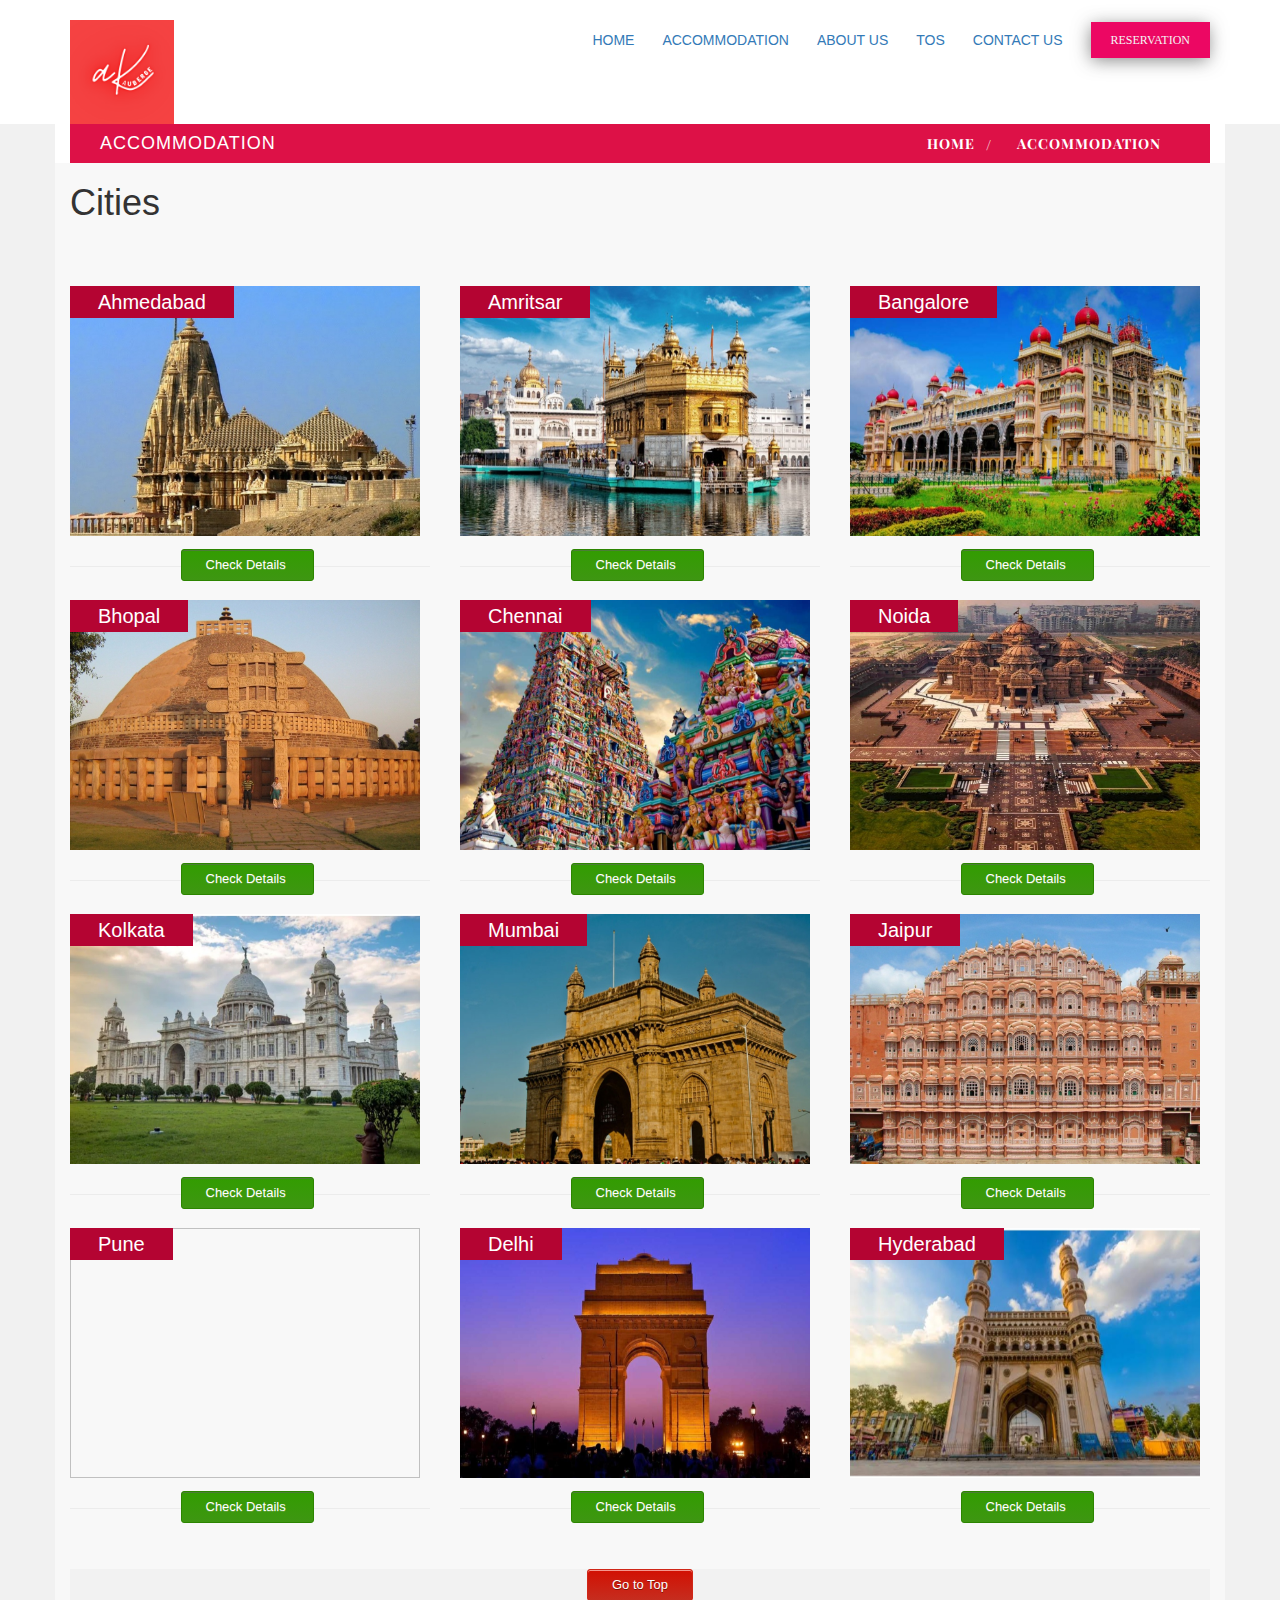
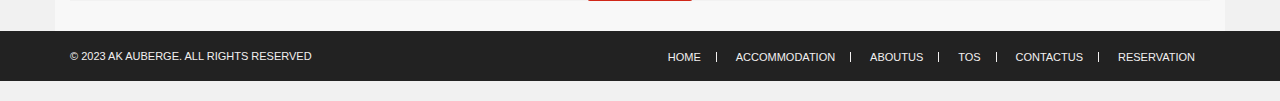
==== accommodation.html @ ff106b87 "Add files via upload" ====
<!DOCTYPE html>
<html lang="en">

<head>
    <meta charset="utf-8">
    <meta name="viewport" content="width=device-width, initial-scale=1">
    <title>Accomodation</title>

    <!-- Google/Custom font -->
    <link
        href='http://fonts.googleapis.com/css?family=Lato:400,100,100italic,300,300italic,400italic,700,700italic,900,900italic'
        rel='stylesheet' type='text/css'>
    <link href='http://fonts.googleapis.com/css?family=Playfair+Display:400,700,900,400italic,700italic,900italic'
        rel='stylesheet' type='text/css'>


    <!-- Bootstrap css -->
    <link rel="stylesheet" href="https://maxcdn.bootstrapcdn.com/bootstrap/3.3.7/css/bootstrap.min.css">

    <!-- Font awesome css -->
    <link rel="stylesheet" href="https://cdnjs.cloudflare.com/ajax/libs/font-awesome/4.7.0/css/font-awesome.min.css">
    <link rel="stylesheet" href="css/style.css">

    <!-- Favicons -->
    <link rel="apple-touch-icon-precomposed" href="img/apple-touch-icon-precomposed.png">
    <link rel="shortcut icon" type="image/png" href="img/favi-con.png" />
</head>

<body>

    <header class="header_area" style="background-color: white;">
        <div class="header_bottom">
            <div class="container">
                <div class="main_header">
                    <div class="row">
                        <div class="col-md-3 col-sm-2">
                            <div class="logo">
                                <a href="index.html"><img src="images/aK (1).png" alt="Site Logo" width="104"
                                        height="104"></a>
                            </div>
                        </div>
                        <div class="col-md-9 col-sm-10 nav_area">
                            <nav class="main_menu">
                                <div class="navbar-collapse collapse">
                                    <ul class="nav navbar-nav navbar-right">
                                        <li><a href="index.html">Home</a></li>
                                        <li><a href="accommodation.html">Accommodation</a></li>
                                        <li><a href="AboutUs.html">About Us</a></li>
                                        <li><a href="ContactInfoAndTOS.html">ToS</a></li>

                                        <li><a href="Location&ContactUs.html">Contact Us</a></li>
                                        <li><a href="Reservation.html">Reservation</a></li>
                                    </ul>
                                </div>
                            </nav>

                        </div>
                    </div>
                </div>
            </div>
        </div>

    </header>

    <div class="container" style="background-color: white;padding:0;">

        <section class="breadcrumb_area">
            <div class="container">

                <div class="back_nav">
                    <div class="col-sm-5">
                        <h2>accommodation</h2>
                    </div>
                    <div class="col-sm-7">
                        <ul class="text_a_r" style="text-align: right;">
                            <li><a href="index.html">Home</a></li>
                            <li>Accommodation</li>
                        </ul>
                    </div>
                </div>
            </div>
        </section>
        <section class="roomArea">
            <div class="container">
                <div class="row">
                    <div class="col-md-12">
                        <div class="shead">
                            <h1>Cities</h1>
                        </div>
                    </div>
                </div>
                <div class="row">

                    <div class="all_rooms">
                        <!-- Single Room Item Start -->
                        <div class="col-md-4 col-sm-6">
                            <div class="single_room_item">
                                <div class="room_photo">
                                    <img src="images/ahmedabad.jpg" alt="" width="350" height="250">
                                    <div class="room-title">
                                        <h3>Ahmedabad</h3>
                                    </div>
                                    <div class="photo_cap">
                                        <a href="hotels.html?city=ahmedabad" class="lightbox" data-gall="gall-room"><i
                                                class="glyphicon glyphicon-search"></i></a>
                                    </div>
                                </div>
                                <div class="ttl-link">
                                    <a href="hotels.html?city=ahmedabad">Check Details <img src="img/icon_calendar.png"
                                            alt=""></a>
                                </div>
                            </div>
                        </div>
                        <!-- Single Room Item End -->

                        <!-- Single Room Item Start -->
                        <div class="col-md-4 col-sm-6">
                            <div class="single_room_item">
                                <div class="room_photo">
                                    <img src="images/amritsar.jpg" alt="" width="350" height="250">
                                    <div class="room-title">
                                        <h3>Amritsar</h3>
                                    </div>
                                    <div class="photo_cap">
                                        <a href="hotels.html?city=amritsar" class="lightbox" data-gall="gall-room"><i
                                                class="glyphicon glyphicon-search"></i></a>
                                    </div>
                                </div>
                                <div class="ttl-link">
                                    <a href="hotels.html?city=amritsar">Check Details <img src="img/icon_calendar.png"
                                            alt=""></a>
                                </div>
                            </div>
                        </div>
                        <!-- Single Room Item End -->

                        <!-- Single Room Item Start -->
                        <div class="col-md-4 col-sm-6">
                            <div class="single_room_item">
                                <div class="room_photo">
                                    <img src="images/banglore.jpg" alt="" width="350" height="250">
                                    <div class="room-title">
                                        <h3>Bangalore</h3>
                                    </div>
                                    <div class="photo_cap">
                                        <a href="hotels.html?city=bangalore" class="lightbox" data-gall="gall-room"><i
                                                class="glyphicon glyphicon-search"></i></a>
                                    </div>
                                </div>
                                <div class="ttl-link">
                                    <a href="hotels.html?city=bangalore">Check Details <img src="img/icon_calendar.png"
                                            alt=""></a>
                                </div>
                            </div>
                        </div>
                        <!-- Single Room Item End -->

                        <!-- Single Room Item Start -->
                        <div class="col-md-4 col-sm-6">
                            <div class="single_room_item">
                                <div class="room_photo">
                                    <img src="images/bhopal.jpg" alt="" width="350" height="250">
                                    <div class="room-title">
                                        <h3>Bhopal</h3>
                                    </div>
                                    <div class="photo_cap">
                                        <a href="hotels.html?city=bhopal" class="lightbox" data-gall="gall-room"><i
                                                class="glyphicon glyphicon-search"></i></a>
                                    </div>
                                </div>
                                <div class="ttl-link">
                                    <a href="hotels.html?city=bhopal">Check Details <img src="img/icon_calendar.png"
                                            alt=""></a>
                                </div>
                            </div>
                        </div>
                        <!-- Single Room Item End -->

                        <!-- Single Room Item Start -->
                        <div class="col-md-4 col-sm-6">
                            <div class="single_room_item">
                                <div class="room_photo">
                                    <img src="images/chennai.jpg" alt="" width="350" height="250">
                                    <div class="room-title">
                                        <h3>Chennai</h3>
                                    </div>
                                    <div class="photo_cap">
                                        <a href="hotels.html?city=chennai" class="lightbox" data-gall="gall-room"><i
                                                class="glyphicon glyphicon-search"></i></a>
                                    </div>
                                </div>
                                <div class="ttl-link">
                                    <a href="hotels.html?city=chennai">Check Details <img src="img/icon_calendar.png"
                                            alt=""></a>
                                </div>
                            </div>
                        </div>
                        <!-- Single Room Item End -->

                        <!-- Single Room Item Start -->
                        <div class="col-md-4 col-sm-6">
                            <div class="single_room_item">
                                <div class="room_photo">
                                    <img src="images/Noida.jpg" alt="" width="350" height="250">
                                    <div class="room-title">
                                        <h3>Noida</h3>
                                    </div>
                                    <div class="photo_cap">
                                        <a href="hotels.html?city=noida" class="lightbox" data-gall="gall-room"><i
                                                class="glyphicon glyphicon-search"></i></a>
                                    </div>
                                </div>
                                <div class="ttl-link">
                                    <a href="hotels.html?city=noida">Check Details <img src="img/icon_calendar.png"
                                            alt=""></a>
                                </div>
                            </div>
                        </div>
                        <!-- Single Room Item End -->

                        <!-- Single Room Item Start -->
                        <div class="col-md-4 col-sm-6">
                            <div class="single_room_item">
                                <div class="room_photo">
                                    <img src="images/kolkata.jpg" alt="" width="350" height="250">
                                    <div class="room-title">
                                        <h3>Kolkata</h3>
                                    </div>
                                    <div class="photo_cap">
                                        <a href="hotels.html?city=kolkata" class="lightbox" data-gall="gall-room"><i
                                                class="glyphicon glyphicon-search"></i></a>
                                    </div>
                                </div>
                                <div class="ttl-link">
                                    <a href="hotels.html?city=kolkata">Check Details <img src="img/icon_calendar.png"
                                            alt=""></a>
                                </div>
                            </div>
                        </div>
                        <!-- Single Room Item End -->

                        <!-- Single Room Item Start -->
                        <div class="col-md-4 col-sm-6">
                            <div class="single_room_item">
                                <div class="room_photo">
                                    <img src="images/mumbai.jpg" alt="" width="350" height="250">
                                    <div class="room-title">
                                        <h3>Mumbai</h3>
                                    </div>
                                    <div class="photo_cap">
                                        <a href="hotels.html?city=mumbai" class="lightbox" data-gall="gall-room"><i
                                                class="glyphicon glyphicon-search"></i></a>
                                    </div>
                                </div>
                                <div class="ttl-link">
                                    <a href="hotels.html?city=mumbai">Check Details <img src="img/icon_calendar.png"
                                            alt=""></a>
                                </div>
                            </div>
                        </div>
                        <!-- Single Room Item End -->

                        <!-- Single Room Item Start -->
                        <div class="col-md-4 col-sm-6">
                            <div class="single_room_item">
                                <div class="room_photo">
                                    <img src="images/jaipur.jpg" alt="" width="350" height="250">
                                    <div class="room-title">
                                        <h3>Jaipur</h3>
                                    </div>
                                    <div class="photo_cap">
                                        <a href="hotels.html?city=jaipur" class="lightbox" data-gall="gall-room"><i
                                                class="glyphicon glyphicon-search"></i></a>
                                    </div>
                                </div>
                                <div class="ttl-link">
                                    <a href="hotels.html?city=jaipur">Check Details <img src="img/icon_calendar.png"
                                            alt=""></a>
                                </div>
                            </div>
                        </div>
                        <!-- Single Room Item End -->

                        <!-- Single Room Item Start -->
                        <div class="col-md-4 col-sm-6">
                            <div class="single_room_item">
                                <div class="room_photo">
                                    <img src="images/pune.jpg" alt="" width="350" height="250">
                                    <div class="room-title">
                                        <h3>Pune</h3>
                                    </div>
                                    <div class="photo_cap">
                                        <a href="hotels.html?city=pune" class="lightbox" data-gall="gall-room"><i
                                                class="glyphicon glyphicon-search"></i></a>
                                    </div>
                                </div>
                                <div class="ttl-link">
                                    <a href="hotels.html?city=pune">Check Details <img src="img/icon_calendar.png"
                                            alt=""></a>
                                </div>
                            </div>
                        </div>
                        <!-- Single Room Item End -->
                        <!-- Single Room Item Start -->
                        <div class="col-md-4 col-sm-6">
                            <div class="single_room_item">
                                <div class="room_photo">
                                    <img src="images/delhi.jpg" alt="" width="350" height="250">
                                    <div class="room-title">
                                        <h3>Delhi</h3>
                                    </div>
                                    <div class="photo_cap">
                                        <a href="hotels.html?city=delhi" class="lightbox" data-gall="gall-room"><i
                                                class="glyphicon glyphicon-search"></i></a>
                                    </div>
                                </div>
                                <div class="ttl-link">
                                    <a href="hotels.html?city=delhi">Check Details <img src="img/icon_calendar.png"
                                            alt=""></a>
                                </div>
                            </div>
                        </div>
                        <!-- Single Room Item End -->
                        <!-- Single Room Item Start -->
                        <div class="col-md-4 col-sm-6">
                            <div class="single_room_item">
                                <div class="room_photo">
                                    <img src="images/hyderabad.jpg" alt="" width="350" height="250">
                                    <div class="room-title">
                                        <h3>Hyderabad</h3>
                                    </div>
                                    <div class="photo_cap">
                                        <a href="hotels.html?city=hyderabad" class="lightbox" data-gall="gall-room"><i
                                                class="glyphicon glyphicon-search"></i></a>
                                    </div>
                                </div>
                                <div class="ttl-link">
                                    <a href="hotels.html?city=hyderabad">Check Details <img src="img/icon_calendar.png"
                                            alt=""></a>
                                </div>
                            </div>
                        </div>
                        <!-- Single Room Item End -->

                        

                    </div>
                    <!--====| All Rooms End |====-->

                </div>
                <div class="row">
                    <div class="col-md-12">
                        <div class="view_all">
                            <a class="rm_btn btn-primary" role="button" href="accommodation.html">Go to Top</a>
                        </div>
                    </div>
                </div>
            </div>
        </section>

    </div>

    <footer class="footer_area">

        <div class="footer_bottom">
            <div class="container">
                <div class="row">
                    <div class="col-sm-4">
                        <p>© 2023 aK auberge. All rights reserved</p>
                    </div>
                    <div class="col-sm-8">
                        <nav class="footer_menu">
                            <ul>

                                <li><a href="index.html">Home</a></li>
                                <li><a href="accommodation.html">Accommodation</a></li>
                                <li><a href="AboutUs.html">AboutUs</a></li>
                                <li><a href="ContactInfoAndTOS.html">ToS</a></li>

                                <li><a href="Location&ContactUs.html">ContactUs</a></li>
                                <li><a href="Reservation.html">Reservation</a></li>
                            </ul>
                        </nav>
                    </div>
                </div>
            </div>
        </div>

    </footer>

    ​​
    <script src="https://ajax.googleapis.com/ajax/libs/jquery/3.2.1/jquery.min.js"></script>
    <script src="https://maxcdn.bootstrapcdn.com/bootstrap/3.3.7/js/bootstrap.min.js"></script>

    <script src="https://maps.googleapis.com/maps/api/js"></script>
    <script src="js/bootstrap.min.js"></script>
</body>

</html>
---- css/style.css ----
body {
    background-color: #f1f1f1;
}

P {
    text-align: justify;
    font-size: 1.5rem;
}

.card {
    box-shadow: 0 1px 3px rgba(0, 0, 0, 0.12), 0 1px 2px rgba(0, 0, 0, 0.24);
    transition: all 0.3s cubic-bezier(.25, .8, .25, 1);
}

.card:hover {
    box-shadow: 0 14px 28px rgba(0, 0, 0, 0.25), 0 10px 10px rgba(0, 0, 0, 0.22);
}


/* --------------------------------------------------------
Header
-----------------------------------------------------------*/
.logo {
    padding-top: 20px;
}

.main_menu .navbar-collapse.collapse {
    padding-left: 0;
}

.main_header ul.nav.navbar-nav li>a {
    font-size: 14px;
    margin: 22px 0;
    padding: 8px 14px;
    text-transform: uppercase;
}

.main_header ul.nav.navbar-nav li:last-child a {
    margin-left: 14px;
    padding: 8px 20px;
    background: #EC0763;
    color: #f4f4f4;
    font-size: 12px;
    font-family: 'latosemibold';
    -webkit-box-shadow: -1px 3px 18px -1px rgba(112, 112, 112, 0.86);
    -moz-box-shadow: -1px 3px 18px -1px rgba(112, 112, 112, 0.86);
    box-shadow: -1px 3px 18px -1px rgba(112, 112, 112, 0.86);
}

.section-padding {
    padding: 30px 0;
}

/* --------------------------------------------------------
Footer
-----------------------------------------------------------*/
.footer_bottom {
    background: #222222;
    padding: 15px 0;
    position: relative;
}

.footer_bottom p {
    margin: 0;
    font-size: 11px;
    color: #f2f0f0;
    line-height: 20px;
    text-transform: uppercase;
}

.footer_menu ul {
    margin: 0;
    text-align: right;
}

.footer_menu ul li:last-child {
    border-right: 0px;
}

.footer_menu ul li {
    display: inline-block;
    border-right: 1px solid #f2f0f0;
    line-height: 10px;
}

.footer_menu ul li a {
    display: block;
    text-transform: uppercase;
    color: #f2f0f0;
    font-size: 11px;
    margin: 0 15px;
}

.footer_menu ul li a:hover,
.main_header ul.nav.navbar-nav li>a:hover {
    color: #fb6d93;
}

.back_nav {
    background: rgba(219, 4, 61, 0.95);
    overflow: hidden;
}

.back_nav h2 {
    font-size: 18px;
    margin: 0 0 0 15px;
    color: #fff;
    text-transform: uppercase;
    line-height: 39px;
    letter-spacing: 1px;
}

.back_nav ul {
    margin: 0 15px 0 0;
}

.back_nav ul li {
    display: inline-block;
    font-family: 'Playfair Display';
    color: #fff;
    text-transform: uppercase;
    line-height: 39px;
    font-weight: 700;
    letter-spacing: 1px;
    margin: 0 19px;
}

.back_nav ul li a {
    display: block;
    color: #fff;
    position: relative;
}

.back_nav ul li a:hover {
    color: #000;
}

.back_nav ul li a:after {
    content: "/";
    position: absolute;
    right: -17px;
    top: 1px;
    color: #fff;
}






/* --------------------------------------------------------
Home Page
-----------------------------------------------------------*/

.vision {
    width: 450px;
    height: 150px;
    text-align: center;
    padding-top: 50px;
    font-weight: bold;
}

.intro {
    padding: 0 60px;
}

.img-btm {
    margin-bottom: 10px;
}

.img-btm>div>img {
    margin-left: 45px;
}

.shead {
    text-align: left;
    padding-bottom: 20px;
}










/* --------------------------------------------------------
Accommodation Page
-----------------------------------------------------------*/
.roomArea {
    background: #f8f8f8;
}

.single_room_item {
    border-bottom: 1px solid #ececec;
    margin: 0;
    padding: 33px 0 30px;
}

.room-title h3 {
    padding: 5px 28px;
    background: #B40432;
    color: #fff;
    font-size: 20px;
    -webkit-transition: .5s;
    transition: .5s;
    margin-top: -250px;
}

.room-title,
.ttl-link {
    position: absolute;
    z-index: 9;
}

.photo_cap {
    background: rgba(0, 0, 0, .6);
    position: absolute;
    height: 100%;
    width: 100%;
    text-align: center;
    top: 0;
    left: 0;
    opacity: 0;
}

.photo_cap a.lightbox {
    color: #fff;
    display: block;
    font-size: 90px;
    height: 30px;
    left: 50%;
    line-height: 30px;
    position: absolute;
    top: 50%;
    width: 30px;
    margin-top: -40px;
    margin-left: -40px;
}

.photo_cap a.lightbox:hover {
    color: #fb6d93;
}

.room_photo:hover .photo_cap {
    opacity: 1;
}

.room_photo:hover .photo_cap a.lightbox {
    margin-top: -15px;
    margin-left: -15px;
    font-size: 30px;
}

.room_photo:hover .room_cat_name h3 {
    border-bottom-right-radius: 20px;
}

.room_photo:hover .room_dtls_link a {
    border-top-left-radius: 20px;
}

.room_title h2 {
    font-size: 20px;
    font-style: italic;
    margin-top: 20px;
    margin-bottom: 0;
    font-weight: bold;
}

.view_all {
    text-align: center;
    margin-top: 60px;
    margin-bottom: 30px;
    background-color: #f2f2f2;
}

.view_all>a {
    -moz-box-shadow: inset 0px 1px 0px 0px #f5978e;
    -webkit-box-shadow: inset 0px 1px 0px 0px #f5978e;
    box-shadow: inset 0px 1px 0px 0px #f5978e;
    background: -webkit-gradient(linear, left top, left bottom, color-stop(0.05, #d11204), color-stop(1, #c62d1f));
    background: -moz-linear-gradient(top, #d11204 5%, #c62d1f 100%);
    background: -webkit-linear-gradient(top, #d11204 5%, #c62d1f 100%);
    background: -o-linear-gradient(top, #d11204 5%, #c62d1f 100%);
    background: -ms-linear-gradient(top, #d11204 5%, #c62d1f 100%);
    background: linear-gradient(to bottom, #d11204 5%, #c62d1f 100%);
    filter: progid:DXImageTransform.Microsoft.gradient(startColorstr='#d11204', endColorstr='#c62d1f', GradientType=0);
    background-color: #d11204;
    -moz-border-radius: 3px;
    -webkit-border-radius: 3px;
    border-radius: 3px;
    border: 1px solid #d02718;
    display: inline-block;
    cursor: pointer;
    color: #ffffff;
    font-family: Arial;
    font-size: 13px;
    padding: 6px 24px;
    text-decoration: none;
    text-shadow: 0px 1px 0px #810e05;

}

.ttl-link a {
    margin: 1em 8.5em;

    -moz-box-shadow: inset 0px 1px 0px 0px #4c7d37;
    -webkit-box-shadow: inset 0px 1px 0px 0px #4c7d37;
    box-shadow: inset 0px 1px 0px 0px #4c7d37;
    background: -webkit-gradient(linear, left top, left bottom, color-stop(0.05, #339c02), color-stop(1, #3e9612));
    background: -moz-linear-gradient(top, #339c02 5%, #3e9612 100%);
    background: -webkit-linear-gradient(top, #339c02 5%, #3e9612 100%);
    background: -o-linear-gradient(top, #339c02 5%, #3e9612 100%);
    background: -ms-linear-gradient(top, #339c02 5%, #3e9612 100%);
    background: linear-gradient(to bottom, #339c02 5%, #3e9612 100%);
    filter: progid:DXImageTransform.Microsoft.gradient(startColorstr='#339c02', endColorstr='#3e9612', GradientType=0);
    background-color: #339c02;
    -moz-border-radius: 3px;
    -webkit-border-radius: 3px;
    border-radius: 3px;
    border: 1px solid #2c8500;
    display: inline-block;
    cursor: pointer;
    color: #ffffff;
    font-family: Arial;
    font-size: 13px;
    padding: 6px 24px;
    text-decoration: none;
    text-shadow: 0px 1px 0px #61a137;
}

.ttl-link a:hover {
    background: -webkit-gradient(linear, left top, left bottom, color-stop(0.05, #297502), color-stop(1, #339c02));
    background: -moz-linear-gradient(top, #297502 5%, #339c02 100%);
    background: -webkit-linear-gradient(top, #297502 5%, #339c02 100%);
    background: -o-linear-gradient(top, #297502 5%, #339c02 100%);
    background: -ms-linear-gradient(top, #297502 5%, #339c02 100%);
    background: linear-gradient(to bottom, #297502 5%, #339c02 100%);
    filter: progid:DXImageTransform.Microsoft.gradient(startColorstr='#297502', endColorstr='#339c02', GradientType=0);
    background-color: #297502;
}

/* --------------------------------------------------------
Facilities us Page
-----------------------------------------------------------*/
.faci-item {
    margin-bottom: 30px;
    background: #f8f8f8;
    overflow: hidden;
}


.faci-icon {
    position: relative;
    overflow: hidden;
}

.faci-icon:after {
    position: absolute;
    top: -31px;
    left: -31px;
    height: 82px;
    width: 82px;
    border-radius: 50%;
    background: #6bcfef;
    content: "";
}

.faci-icon img {
    margin: 10px 10px 30px;
    position: relative;
    z-index: 1;
}

.faci-info {
    margin-left: -10px;
    padding: 20px 0 10px;
}

.faci-info h3 {
    font-family: "latomedium";
    font-size: 15px;
    letter-spacing: 2px;
    text-transform: uppercase;
}

.faci-info p {
    font-size: 15px;
    line-height: 25px;
}

.faci-item:hover .faci-icon:after {
    background: #ff698f;
    height: 55px;
    left: 0;
    top: 0;
    width: 55px;
}

.faci-item:hover .faci-icon img {
    margin: 17px 17px 30px;
}



/* --------------------------------------------------------
Contact Page
-----------------------------------------------------------*/

.contact_form1 h1 {
    color: #222222;
    margin-bottom: 20px;
}

.contact_form1 p {
    font-size: 16px;
    font-family: 'latomedium';
    line-height: 28px;
    margin-bottom: 37px;
    margin-right: 10px;
}

.contact_form label,
.contact_form input {
    display: block;
}

.contact_form input,
.contact_form textarea {
    width: 100%;
    border: 1px solid #e6e6e6;
    border-radius: 5px;
    text-indent: 15px;
}

.contact_form label {
    font-size: 13px;
    font-family: 'latomedium';
    color: #777777;
}

.contact_form label span {
    color: #ff0000;
}

.contact_form input {
    height: 42px;
    line-height: 42px;
    margin-bottom: 21px;
    margin-top: 4px;
}

.contact_form textarea {
    height: 216px;
    padding-top: 10px;
}

.contact_details h1 {
    margin-bottom: 30px;
    color: #222222;
}

.contact_details ul li {
    overflow: hidden;
    display: block;
    color: #777777;
    margin-bottom: 34px;
}

.contact_details ul li i {
    border: 1px solid;
    border-radius: 50%;
    font-size: 21px;
    padding: 10px;
    color: #272727;
}

.contact_details ul li a {
    display: block;
    color: #777777;
    font-size: 16px;
}

.contact_details ul li a:hover {
    color: #fb6d93;
}

.contact_form_side form input[type="submit"] {
    border: 0px;
    margin-top: 15px;
}


.accordion {
    background-color: #eee;
    color: #444;
    cursor: pointer;
    padding: 12px; /* Reduced padding */
    width: 80%; /* Adjusted width */
    margin: auto; /* Center the button */
    text-align: center;
    border: none;
    outline: none;
    transition: 0.4s;
    border-radius: 10px; /* Added rounded corners */
    display: block; /* Ensuring it takes full width */
    margin-bottom: 10px; /* Added gap between accordion buttons */
}

/* Add a background color to the button if it is clicked on (add the .active class with JS), and when you move the mouse over it (hover) */
.active, .accordion:hover {
    background-color: #ccc;
}

/* Style the accordion panel. Note: hidden by default */
.panel {
    padding: 0 18px;
    background-color: white;
    width: 80%;
    display: none;
    overflow: hidden;
    text-align: center; /* Center the text */
    border-radius: 10px; /* Added rounded corners for the panel */
    margin: auto; /* Center the panel */
}

.active + .panel {
    display: block;
}




/* --------------------------------------------------------
Reservation Page
-----------------------------------------------------------*/

#output {
    background-color: #c5edf3;
    color: #463c39;
    font-size: 17px;
    padding: 30px 30px;
    width: 40%;
    border: 2px solid #009688;
    font-family: sans-serif;
    line-height: 1.8;
}

#newPublish {
    background-color: #c5edf3;
    color: #463c39;
    font-size: 17px;
    padding: 30px 30px;
    width: 40%;
    border: 2px solid #009688;
    font-family: sans-serif;
    line-height: 1.8;
}

.box {
    background-color: #f7f7f7;
    margin-top: 60px;
    margin-bottom: 50px;
    padding: 40px 60px;
}

#details_info {
    background-color: #f7f7f7;
    color: #463c39;
    font-size: 17px;
    padding: 30px 30px;
    width: 40%;
    border: 1px solid #cccccc;
    font-family: sans-serif;
    line-height: 1.8;
    margin-left: 90px;
}

.box3 {
    margin-top: 80px;
    margin-left: 150px;
    margin-right: 150px;
    margin-bottom: 60px;
    padding: 40px 50px;
    background-color: gainsboro;
}

.box11 {
    margin-top: 80px;
    margin-left: 250px;
    margin-right: 250px;
    margin-bottom: 60px;
    padding: 40px 50px;
    background-color: gainsboro;
    line-height: 2.5;
}

.web_design_box {
    margin-top: 30px;
    margin-left: 350px;
    margin-right: 350px;
    margin-bottom: 60px;
    padding: 40px 50px;
    background-color: #d9edf7;
    box-shadow: 3px 5px 10px #318f86;
}

.hotel_reserve_box {
    margin-top: 30px;
    margin-left: 350px;
    margin-right: 350px;
    margin-bottom: 60px;
    padding: 40px 20px;
    background-color: #f2f2f2;
}

.online_food_delivery_box {
    margin-top: 50px;
    margin-left: 350px;
    margin-right: 350px;
    margin-bottom: 60px;
    padding: 20px 40px;
    background-color: #d4c0b9;
    box-shadow: 3px 5px 10px #714c4a;
}

.result_box {
    margin-top: 15%;
    margin-left: 350px;
    margin-right: 350px;
    margin-bottom: 60px;
    padding: 20px 40px;
    background-color: #d4c0b9;
    box-shadow: 3px 5px 10px #8BC34A;
}

.result_box_text {
    color: #232222;
    font-size: 20px;
    text-align: center;
    padding-top: 10px;
}

.result_box_text span {
    color: #614136;
    font-size: 26px;
    text-align: center;
}
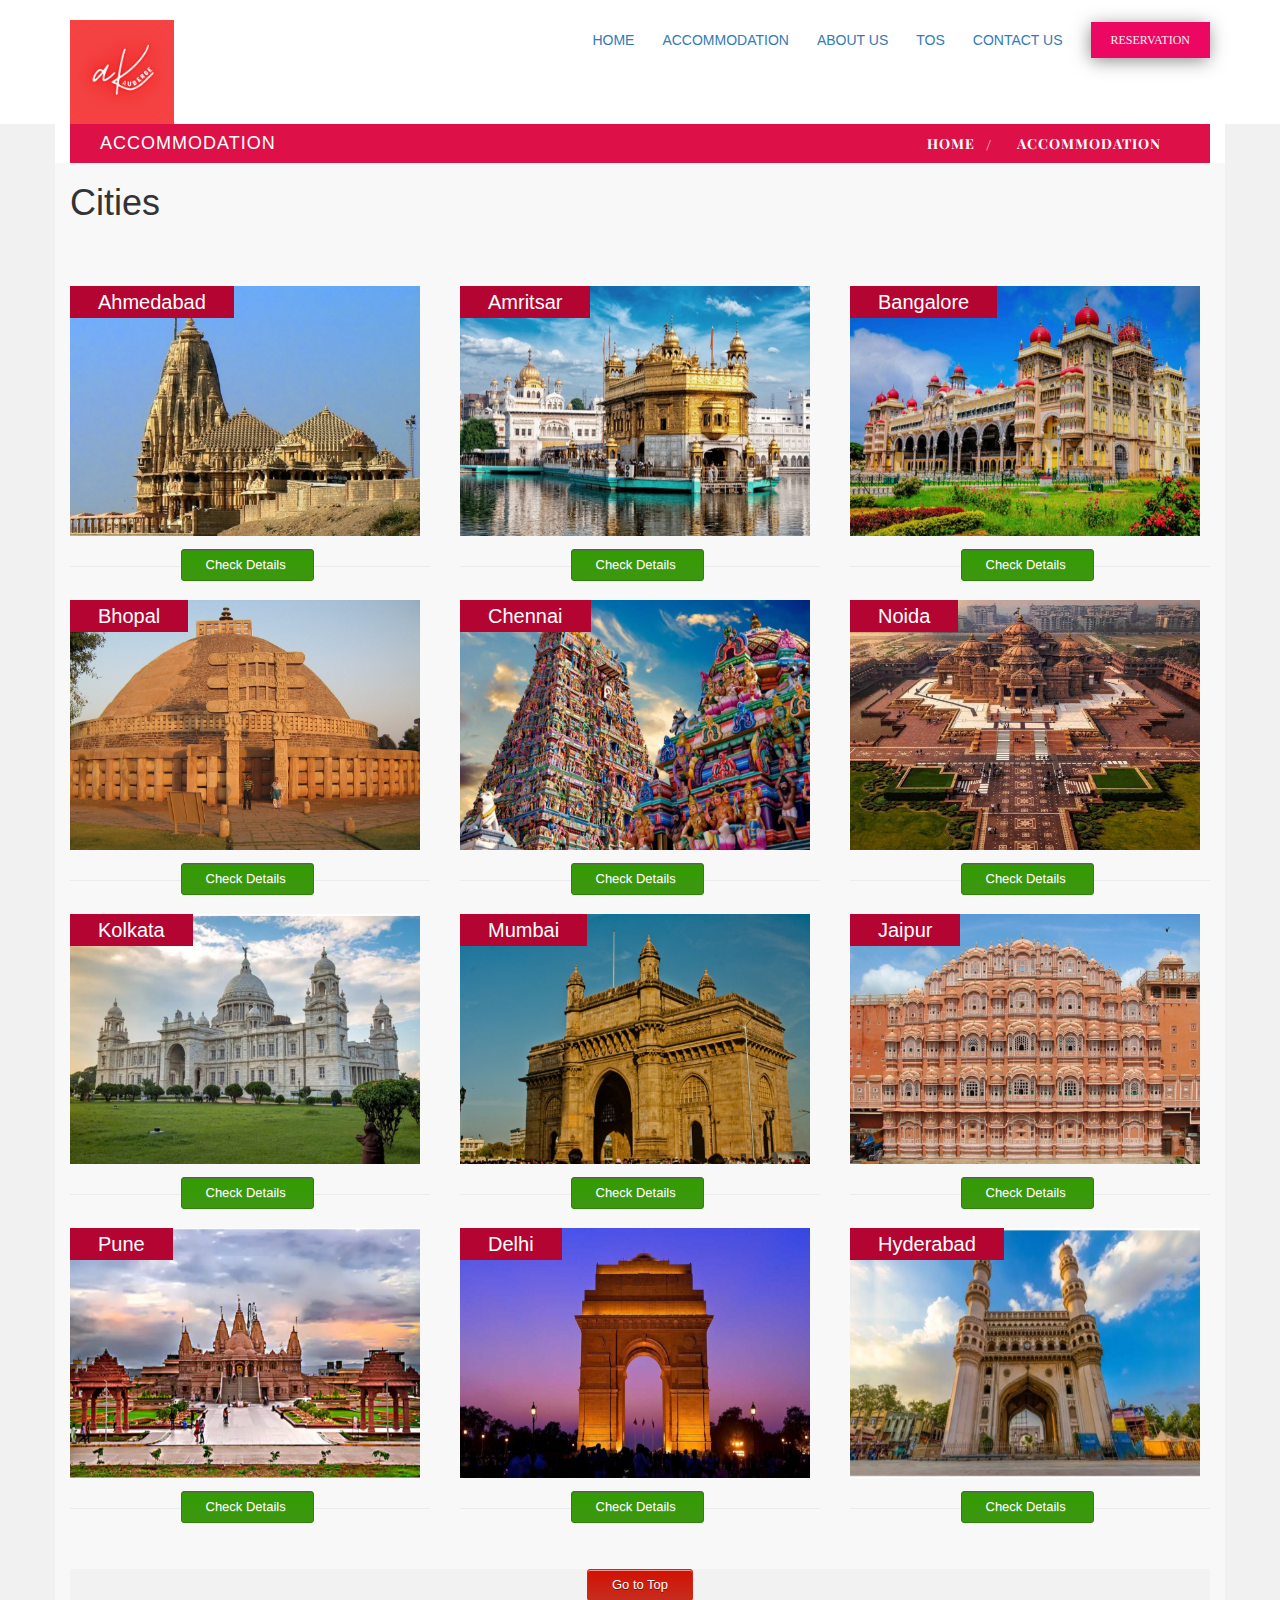
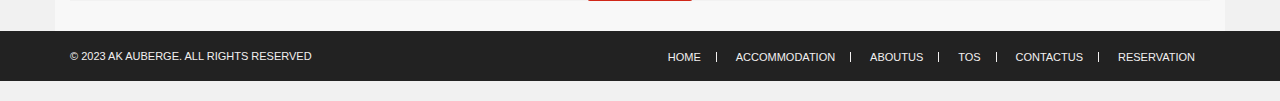
==== commit 81993893: "Update accommodation.html" ====
--- a/accommodation.html
+++ b/accommodation.html
@@ -285,7 +285,7 @@
                         <div class="col-md-4 col-sm-6">
                             <div class="single_room_item">
                                 <div class="room_photo">
-                                    <img src="images/pune.jpg" alt="" width="350" height="250">
+                                    <img src="images/Pune.jpg" alt="" width="350" height="250">
                                     <div class="room-title">
                                         <h3>Pune</h3>
                                     </div>
@@ -396,4 +396,4 @@
     <script src="js/bootstrap.min.js"></script>
 </body>
 
-</html>+</html>
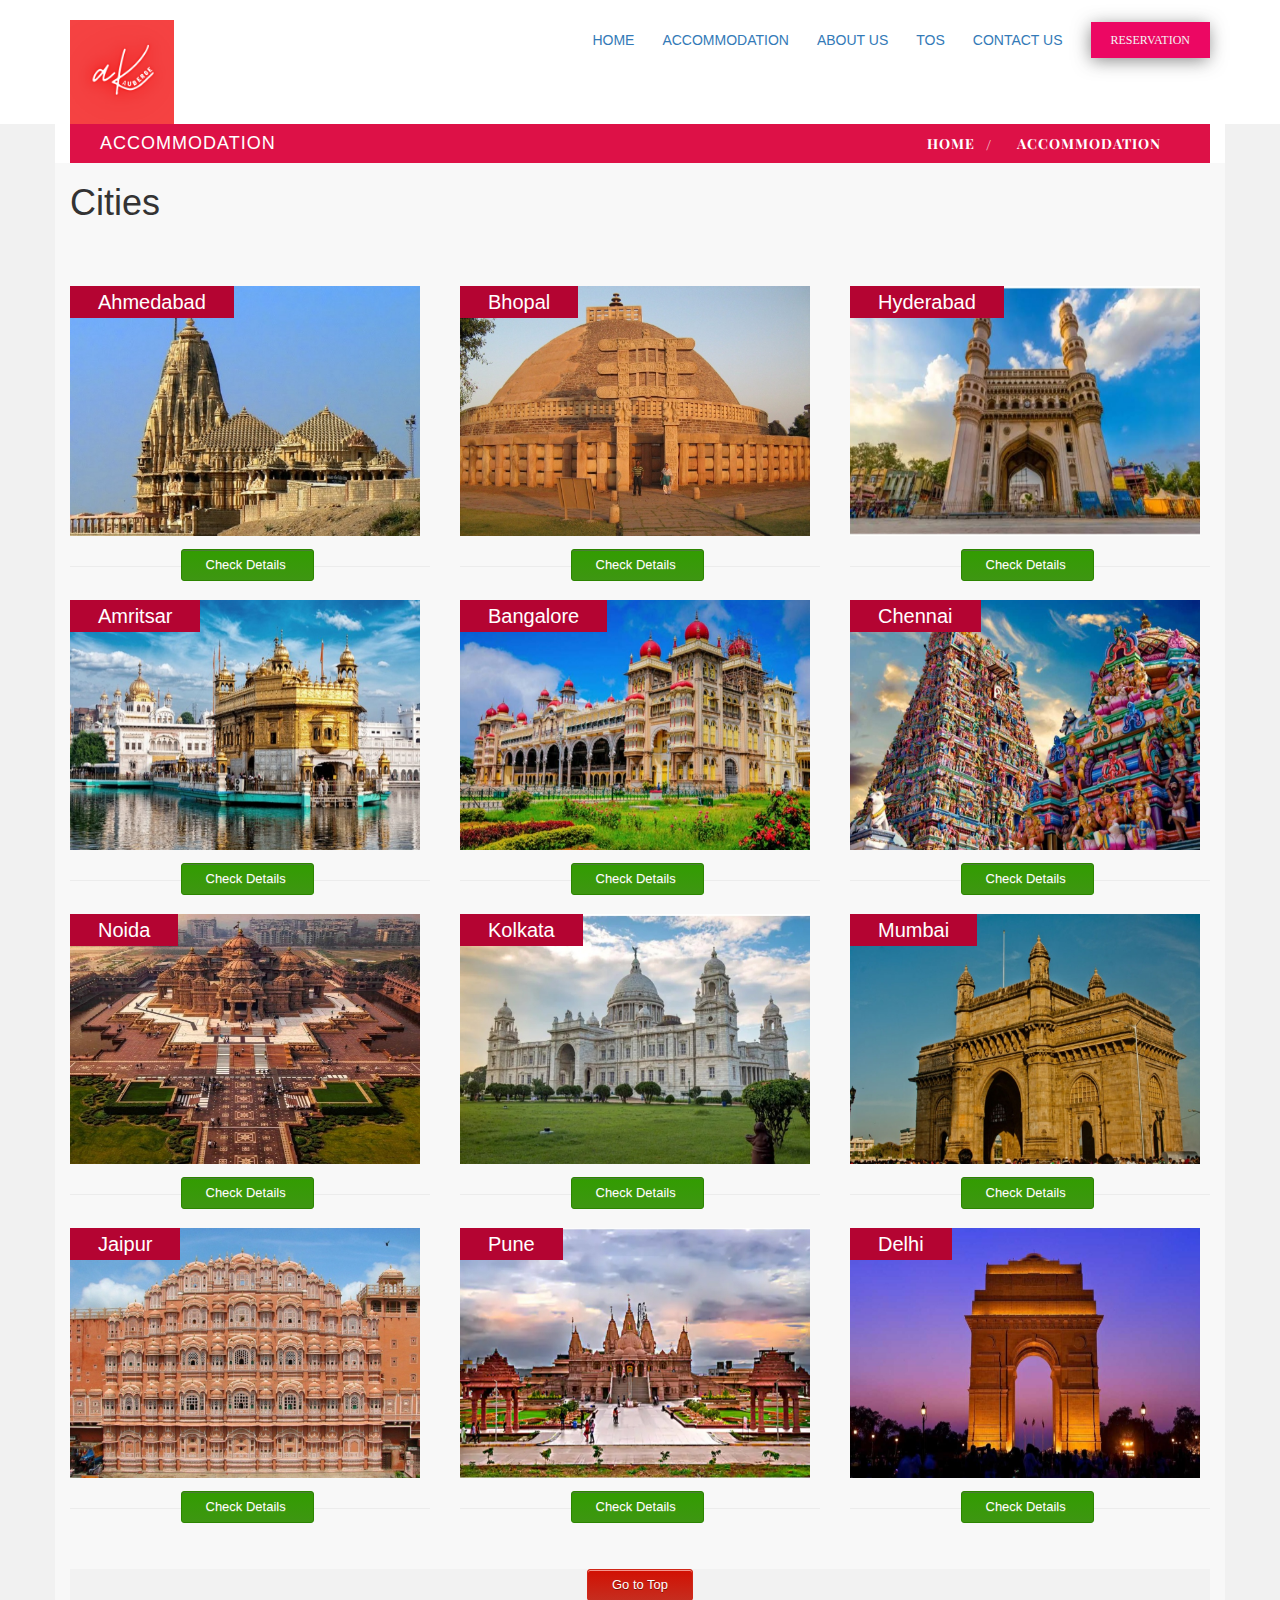
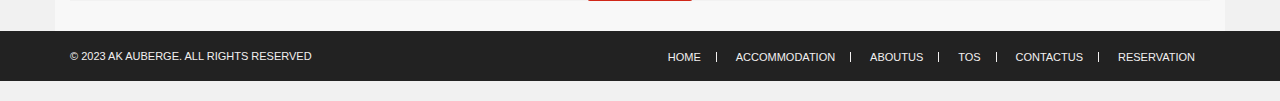
==== commit 69c85cad: "order" ====
--- a/accommodation.html
+++ b/accommodation.html
@@ -117,6 +117,48 @@
                         <div class="col-md-4 col-sm-6">
                             <div class="single_room_item">
                                 <div class="room_photo">
+                                    <img src="images/bhopal.jpg" alt="" width="350" height="250">
+                                    <div class="room-title">
+                                        <h3>Bhopal</h3>
+                                    </div>
+                                    <div class="photo_cap">
+                                        <a href="hotels.html?city=bhopal" class="lightbox" data-gall="gall-room"><i
+                                                class="glyphicon glyphicon-search"></i></a>
+                                    </div>
+                                </div>
+                                <div class="ttl-link">
+                                    <a href="hotels.html?city=bhopal">Check Details <img src="img/icon_calendar.png"
+                                            alt=""></a>
+                                </div>
+                            </div>
+                        </div>
+                        <!-- Single Room Item End -->
+
+                        <!-- Single Room Item Start -->
+                        <div class="col-md-4 col-sm-6">
+                            <div class="single_room_item">
+                                <div class="room_photo">
+                                    <img src="images/hyderabad.jpg" alt="" width="350" height="250">
+                                    <div class="room-title">
+                                        <h3>Hyderabad</h3>
+                                    </div>
+                                    <div class="photo_cap">
+                                        <a href="hotels.html?city=hyderabad" class="lightbox" data-gall="gall-room"><i
+                                                class="glyphicon glyphicon-search"></i></a>
+                                    </div>
+                                </div>
+                                <div class="ttl-link">
+                                    <a href="hotels.html?city=hyderabad">Check Details <img src="img/icon_calendar.png"
+                                            alt=""></a>
+                                </div>
+                            </div>
+                        </div>
+                        <!-- Single Room Item End -->
+
+                        <!-- Single Room Item Start -->
+                        <div class="col-md-4 col-sm-6">
+                            <div class="single_room_item">
+                                <div class="room_photo">
                                     <img src="images/amritsar.jpg" alt="" width="350" height="250">
                                     <div class="room-title">
                                         <h3>Amritsar</h3>
@@ -155,26 +197,7 @@
                         </div>
                         <!-- Single Room Item End -->
 
-                        <!-- Single Room Item Start -->
-                        <div class="col-md-4 col-sm-6">
-                            <div class="single_room_item">
-                                <div class="room_photo">
-                                    <img src="images/bhopal.jpg" alt="" width="350" height="250">
-                                    <div class="room-title">
-                                        <h3>Bhopal</h3>
-                                    </div>
-                                    <div class="photo_cap">
-                                        <a href="hotels.html?city=bhopal" class="lightbox" data-gall="gall-room"><i
-                                                class="glyphicon glyphicon-search"></i></a>
-                                    </div>
-                                </div>
-                                <div class="ttl-link">
-                                    <a href="hotels.html?city=bhopal">Check Details <img src="img/icon_calendar.png"
-                                            alt=""></a>
-                                </div>
-                            </div>
-                        </div>
-                        <!-- Single Room Item End -->
+                        
 
                         <!-- Single Room Item Start -->
                         <div class="col-md-4 col-sm-6">
@@ -321,27 +344,6 @@
                             </div>
                         </div>
                         <!-- Single Room Item End -->
-                        <!-- Single Room Item Start -->
-                        <div class="col-md-4 col-sm-6">
-                            <div class="single_room_item">
-                                <div class="room_photo">
-                                    <img src="images/hyderabad.jpg" alt="" width="350" height="250">
-                                    <div class="room-title">
-                                        <h3>Hyderabad</h3>
-                                    </div>
-                                    <div class="photo_cap">
-                                        <a href="hotels.html?city=hyderabad" class="lightbox" data-gall="gall-room"><i
-                                                class="glyphicon glyphicon-search"></i></a>
-                                    </div>
-                                </div>
-                                <div class="ttl-link">
-                                    <a href="hotels.html?city=hyderabad">Check Details <img src="img/icon_calendar.png"
-                                            alt=""></a>
-                                </div>
-                            </div>
-                        </div>
-                        <!-- Single Room Item End -->
-
                         
 
                     </div>
--- a/css/style.css
+++ b/css/style.css
@@ -158,7 +158,10 @@
     text-align: center;
     padding-top: 50px;
     font-weight: bold;
-}
+    font-size: 1.5em;
+    margin: 0 auto; /* Add this line to center the div */
+}
+
 
 .intro {
     padding: 0 60px;
@@ -495,8 +498,8 @@
 
 
 .accordion {
-    background-color: #eee;
-    color: #444;
+    background-color: #ee5858;
+    color: white;
     cursor: pointer;
     padding: 12px; /* Reduced padding */
     width: 80%; /* Adjusted width */
@@ -512,19 +515,20 @@
 
 /* Add a background color to the button if it is clicked on (add the .active class with JS), and when you move the mouse over it (hover) */
 .active, .accordion:hover {
-    background-color: #ccc;
+    background-color: #f44041;
 }
 
 /* Style the accordion panel. Note: hidden by default */
 .panel {
     padding: 0 18px;
-    background-color: white;
+    background-color: #f3f0f0;
     width: 80%;
     display: none;
     overflow: hidden;
     text-align: center; /* Center the text */
     border-radius: 10px; /* Added rounded corners for the panel */
     margin: auto; /* Center the panel */
+    margin-bottom: 10px;
 }
 
 .active + .panel {
